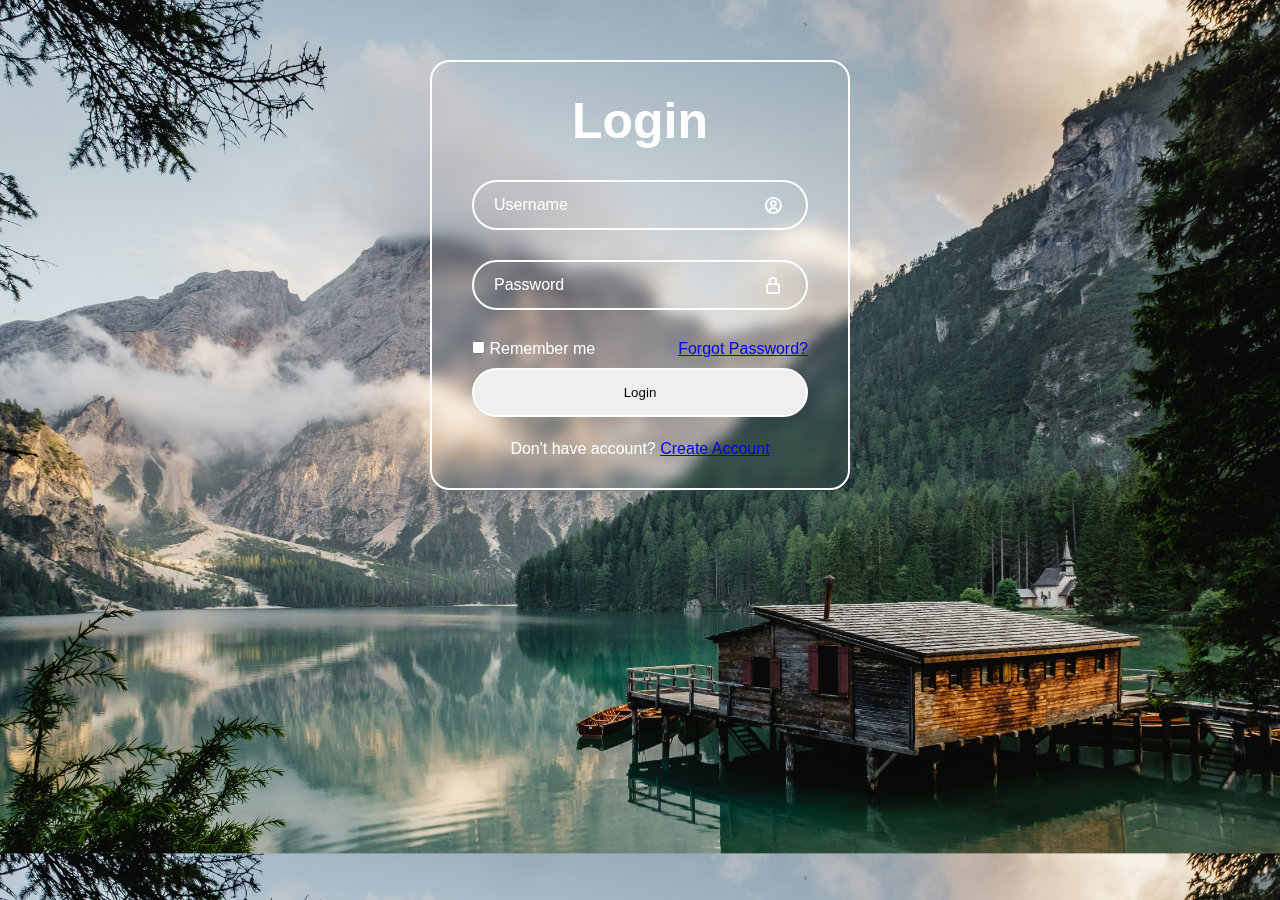
==== login.html @ 6e6711c3 "products update" ====
<!DOCTYPE html>
<html lang="en">
<head>
    <meta charset="UTF-8">
    <meta name="viewport" content="width=device-width, initial-scale=1.0">
    <title>Login page</title>
    <link rel="stylesheet" href="loginstyle.css">
    <link href='https://unpkg.com/boxicons@2.1.4/css/boxicons.min.css' rel='stylesheet'>
</head>
<body>
    <div class="wrapper">
        <form action="">
            <h1>Login</h1>
            <div class="input-box">
                <input type="text" placeholder="Username" required>
                <i class='bx bx-user-circle'></i>
            </div>
            <div class="input-box">
                <input type="text" placeholder="Password" required>
                <i class='bx bx-lock-alt'></i>
            </div>
            <div class="remember">
                <label> <input type="checkbox"> Remember me</label>
                <a href="#">Forgot Password?</a>
            </div>
            <button type="submit" class="button">Login</button>
            <div class="signup">
                <p>Don't have account? <a href="#">Create Account</a> </p> 
            </div>
        </form>
    </div>
</body>
</html>
---- loginstyle.css ----
*{
    margin: 0;
    padding: 0;
    box-sizing: border-box;
    font-family: "Poppins",sans-serif;
}

body{
    display: flex;
    justify-content: center;
    align-items: center;
    min-height: 550px;
    background-image: url(login\ 2.jpg);
    background-size: cover;
}

.wrapper{
    width: 420px;
    color: white;
    border: 2px solid rgb(255, 255, 255.2);
    border-radius: 20px;
    backdrop-filter: blur(7px);
    padding: 30px 40px;
}

.wrapper h1{
    text-align: center;
    font-size: 50px;
}

.wrapper .input-box{
    width: 100%;
    height: 50px;
    margin: 30px 0;
    position:relative;
}

.input-box input{
    width: 100%;
    height: 100%;
    background: transparent;
    border-radius: 40px;
    border: 2px solid white;
    outline: none;
    color: white;
    font-size: 16px;
    padding-left: 20px;
}

.input-box input::placeholder{
    color: rgb(255, 255, 255);
}


.input-box i{
    position: absolute;
    right: 25px;
    top: 30%;
    font-size: 20px;
}
.remember{
    display: flex;
    justify-content: space-between;
}

.button{
    width: 100%;
    padding:15px;
    border-radius: 40px;
    margin-top: 3%;
    border: 2px solid rgb(255, 255, 255);
}

.signup{
   display: flex;
   justify-content: center;
   margin-top: 7%;
}
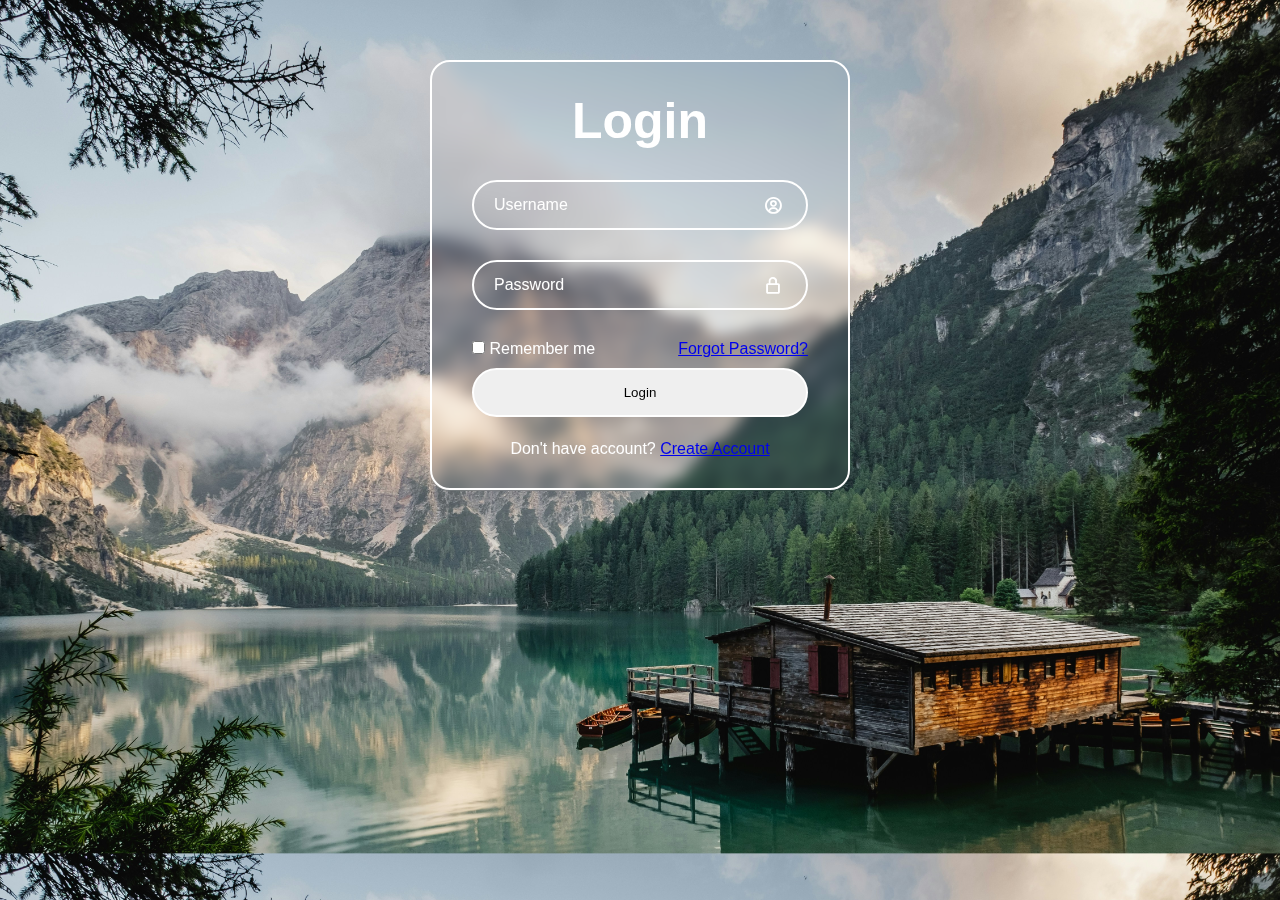
==== commit 55ce6449: "responsive 1st update" ====
--- a/login.html
+++ b/login.html
@@ -16,7 +16,7 @@
                 <i class='bx bx-user-circle'></i>
             </div>
             <div class="input-box">
-                <input type="text" placeholder="Password" required>
+                <input type="password" placeholder="Password" required>
                 <i class='bx bx-lock-alt'></i>
             </div>
             <div class="remember">
